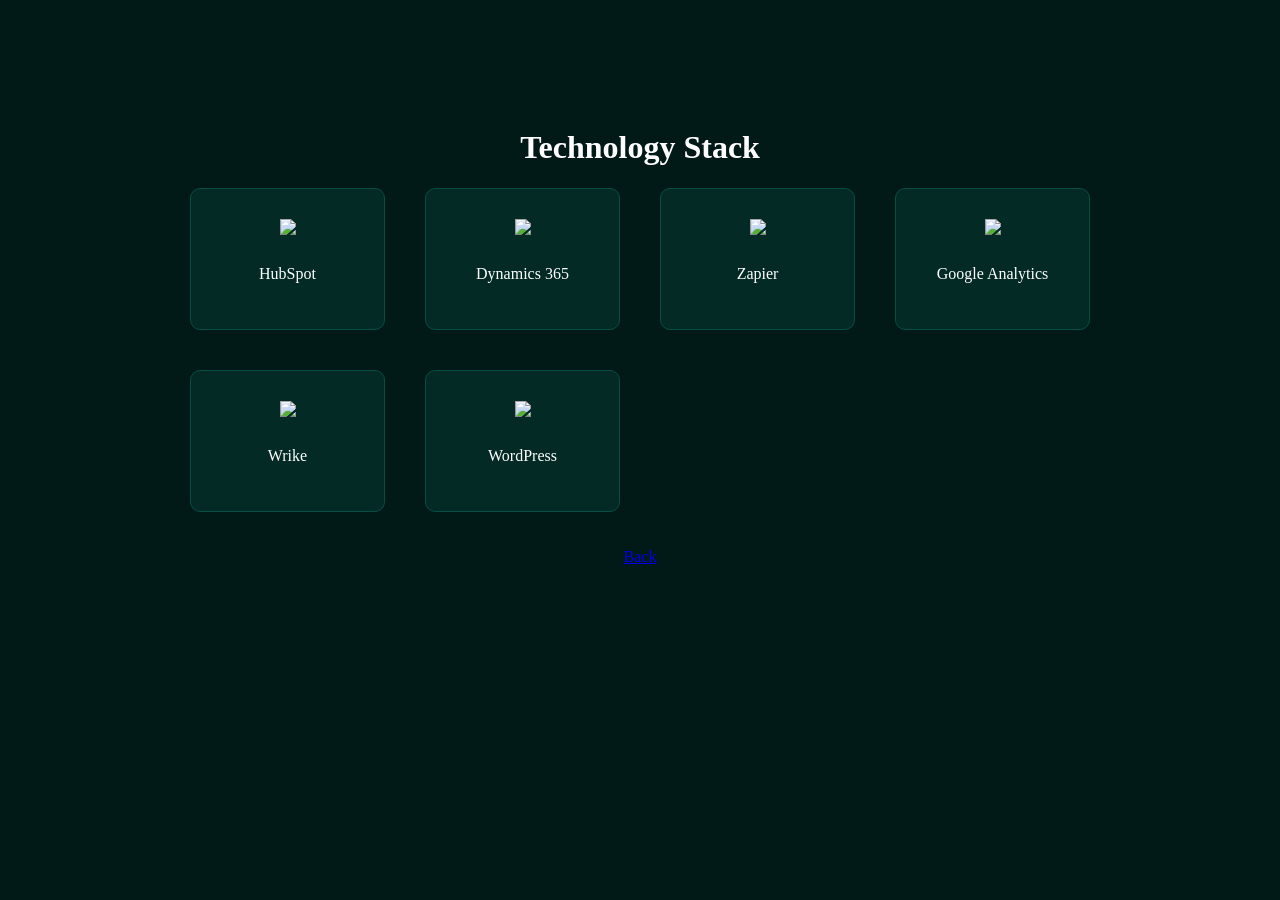
==== stack.html @ c4c8b900 "Create stack.html" ====
<!DOCTYPE html>
<html>
<head>

<title>Tech Stack | Hashaam Tanveer</title>

<style>

body{
font-family:Inter;
background:#011a17;
color:white;
text-align:center;
padding:100px 20px;
}

.grid{
display:grid;
grid-template-columns:repeat(auto-fit,minmax(180px,1fr));
gap:40px;
max-width:900px;
margin:auto;
}

.stack{
background:#042a26;
padding:30px;
border-radius:10px;
border:1px solid #064d44;
transition:.3s;
}

.stack:hover{
transform:scale(1.05);
border-color:#00ffcc;
}

.stack img{
width:60px;
margin-bottom:10px;
}

</style>

</head>

<body>

<h1>Technology Stack</h1>

<div class="grid">

<div class="stack">
<img src="https://cdn.worldvectorlogo.com/logos/hubspot.svg">
<p>HubSpot</p>
</div>

<div class="stack">
<img src="https://cdn.worldvectorlogo.com/logos/microsoft-dynamics-365.svg">
<p>Dynamics 365</p>
</div>

<div class="stack">
<img src="https://cdn.worldvectorlogo.com/logos/zapier.svg">
<p>Zapier</p>
</div>

<div class="stack">
<img src="https://cdn.worldvectorlogo.com/logos/google-analytics-4.svg">
<p>Google Analytics</p>
</div>

<div class="stack">
<img src="https://cdn.worldvectorlogo.com/logos/wrike.svg">
<p>Wrike</p>
</div>

<div class="stack">
<img src="https://cdn.worldvectorlogo.com/logos/wordpress-icon-1.svg">
<p>WordPress</p>
</div>

</div>

<br><br>

<a href="index.html">Back</a>

</body>
</html>
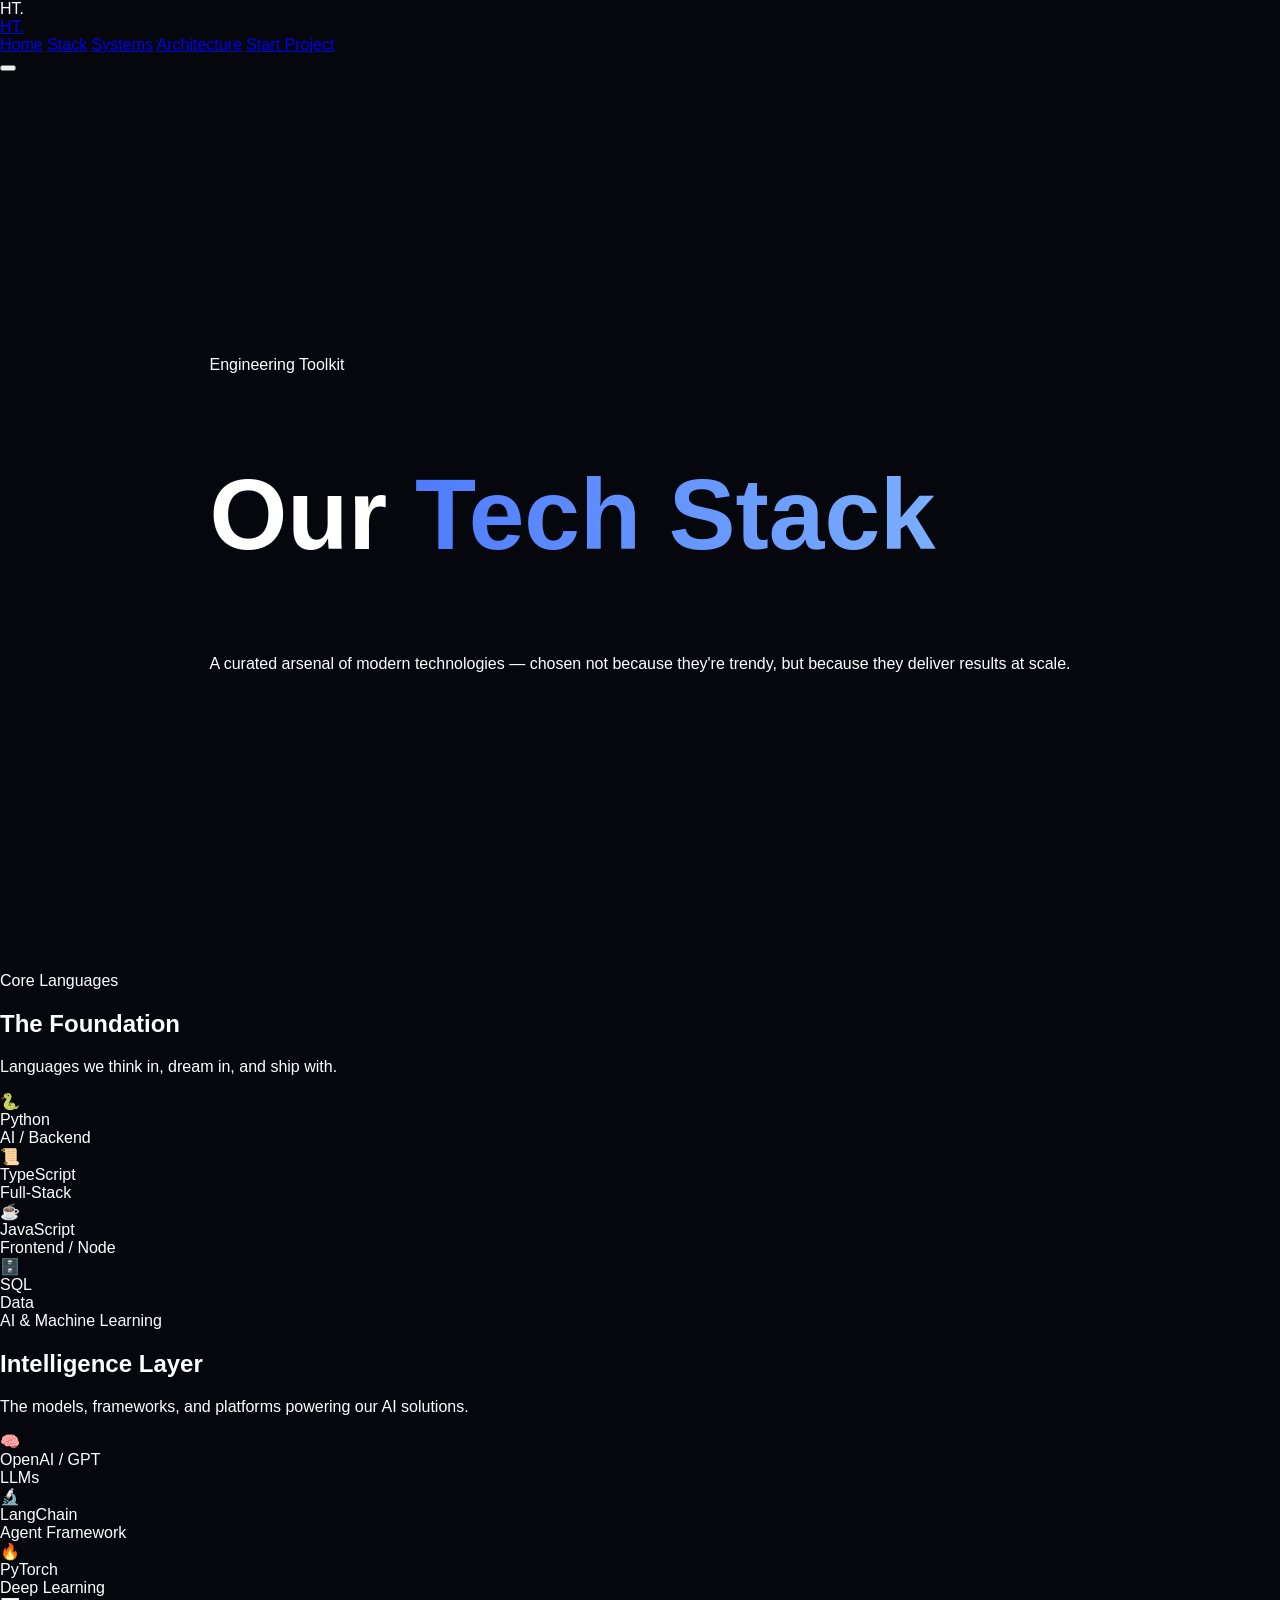
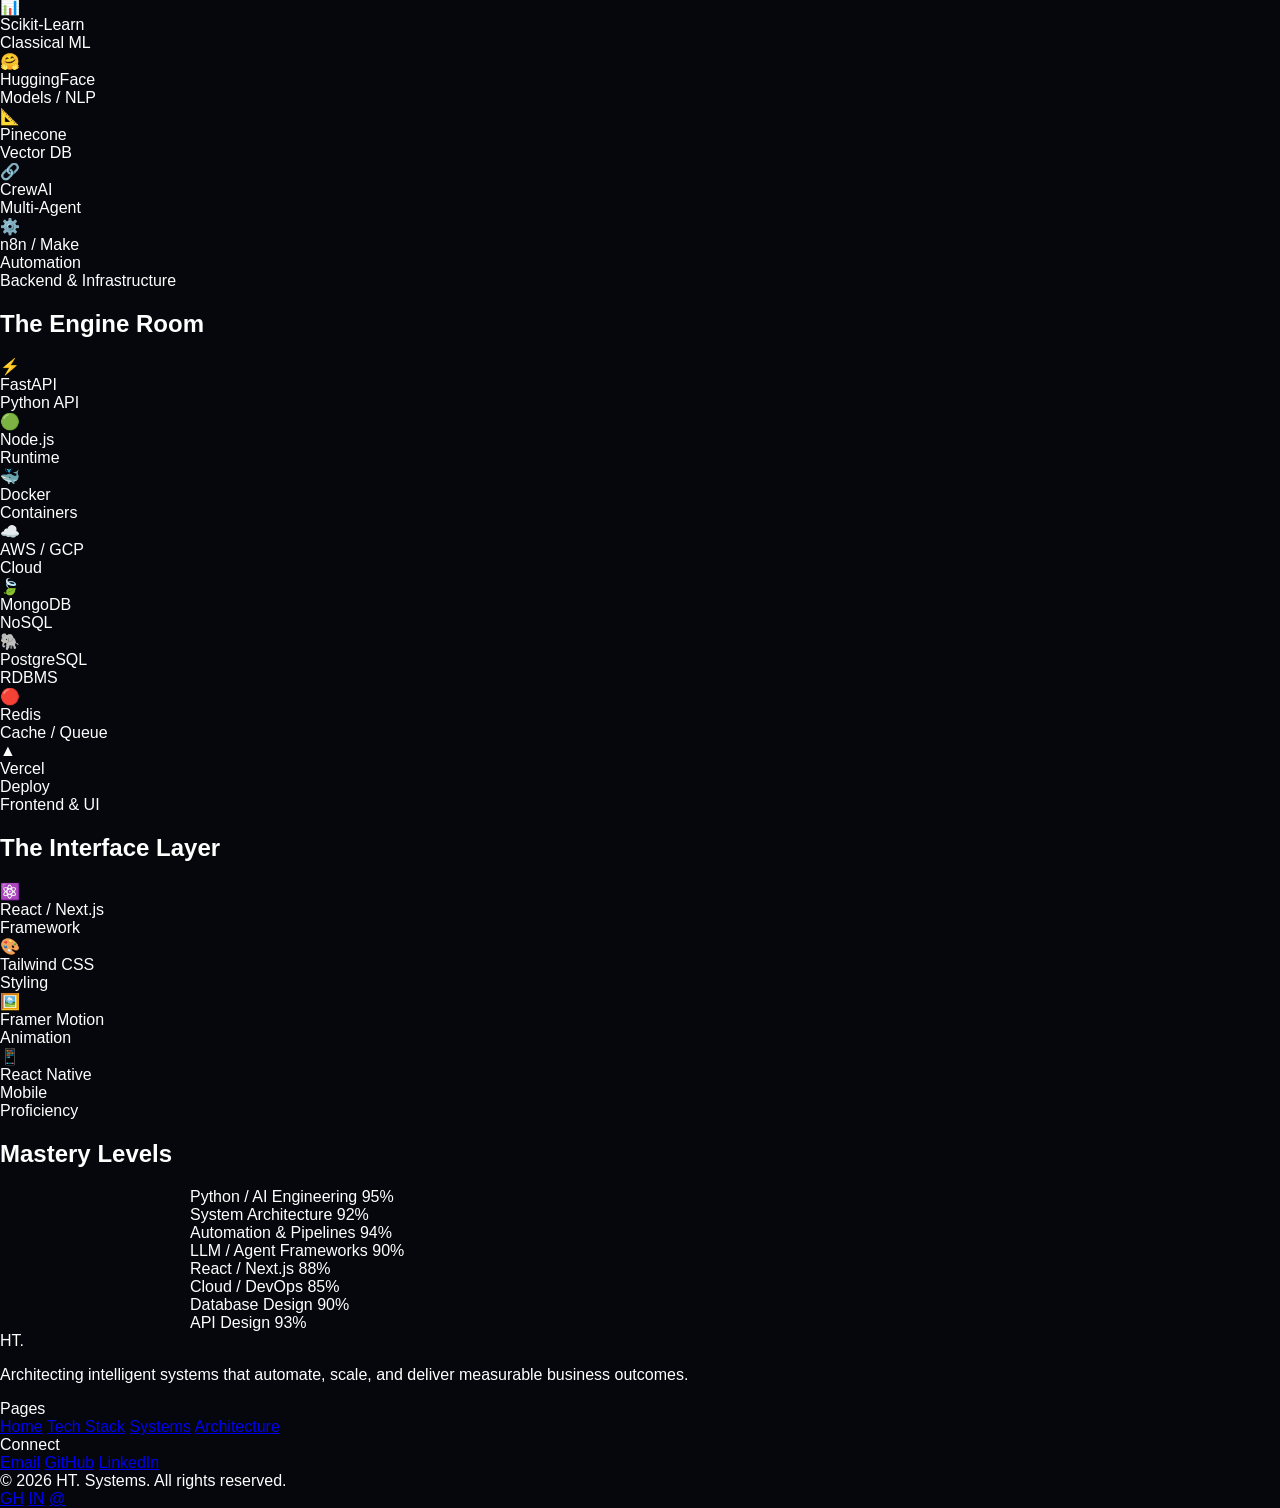
==== commit 60f4fc74: "Update stack.html" ====
--- a/stack.html
+++ b/stack.html
@@ -1,90 +1,344 @@
 <!DOCTYPE html>
-<html>
+<html lang="en">
 <head>
-
-<title>Tech Stack | Hashaam Tanveer</title>
-
-<style>
-
-body{
-font-family:Inter;
-background:#011a17;
-color:white;
-text-align:center;
-padding:100px 20px;
-}
-
-.grid{
-display:grid;
-grid-template-columns:repeat(auto-fit,minmax(180px,1fr));
-gap:40px;
-max-width:900px;
-margin:auto;
-}
-
-.stack{
-background:#042a26;
-padding:30px;
-border-radius:10px;
-border:1px solid #064d44;
-transition:.3s;
-}
-
-.stack:hover{
-transform:scale(1.05);
-border-color:#00ffcc;
-}
-
-.stack img{
-width:60px;
-margin-bottom:10px;
-}
-
-</style>
-
+  <meta charset="UTF-8">
+  <meta name="viewport" content="width=device-width, initial-scale=1.0">
+  <meta name="description" content="HT. Systems Tech Stack — The tools, languages, and platforms we use to build intelligent systems.">
+  <title>Tech Stack — HT. Systems</title>
+  <link rel="preconnect" href="https://fonts.googleapis.com">
+  <link rel="preconnect" href="https://fonts.gstatic.com" crossorigin>
+  <link href="https://fonts.googleapis.com/css2?family=Outfit:wght@300;400;500;600;700;800;900&family=Sora:wght@300;400;500;600;700&display=swap" rel="stylesheet">
+  <link rel="stylesheet" href="style.css">
+  <link rel="icon" href="data:image/svg+xml,<svg xmlns='http://www.w3.org/2000/svg' viewBox='0 0 100 100'><text y='80' font-size='80'>⚡</text></svg>">
 </head>
-
 <body>
-
-<h1>Technology Stack</h1>
-
-<div class="grid">
-
-<div class="stack">
-<img src="https://cdn.worldvectorlogo.com/logos/hubspot.svg">
-<p>HubSpot</p>
-</div>
-
-<div class="stack">
-<img src="https://cdn.worldvectorlogo.com/logos/microsoft-dynamics-365.svg">
-<p>Dynamics 365</p>
-</div>
-
-<div class="stack">
-<img src="https://cdn.worldvectorlogo.com/logos/zapier.svg">
-<p>Zapier</p>
-</div>
-
-<div class="stack">
-<img src="https://cdn.worldvectorlogo.com/logos/google-analytics-4.svg">
-<p>Google Analytics</p>
-</div>
-
-<div class="stack">
-<img src="https://cdn.worldvectorlogo.com/logos/wrike.svg">
-<p>Wrike</p>
-</div>
-
-<div class="stack">
-<img src="https://cdn.worldvectorlogo.com/logos/wordpress-icon-1.svg">
-<p>WordPress</p>
-</div>
-
-</div>
-
-<br><br>
-
-<a href="index.html">Back</a>
-
+  <div class="noise" aria-hidden="true"></div>
+  <div id="scroll-progress" aria-hidden="true"></div>
+
+  <div class="loader-overlay" role="status" aria-label="Loading">
+    <div class="loader-logo">HT.</div>
+    <div class="loader-bar"><div class="loader-bar-inner"></div></div>
+  </div>
+
+  <!-- Nav -->
+  <nav class="nav" role="navigation" aria-label="Main navigation">
+    <div class="nav__inner">
+      <a href="index.html" class="nav__logo">HT.</a>
+      <div class="nav__links">
+        <a href="index.html" class="nav__link">Home</a>
+        <a href="stack.html" class="nav__link">Stack</a>
+        <a href="systems.html" class="nav__link">Systems</a>
+        <a href="diagrams.html" class="nav__link">Architecture</a>
+        <a href="mailto:hashaamtanveer@outlook.com" class="nav__cta" data-magnetic>Start Project</a>
+      </div>
+      <button class="nav__burger" aria-label="Toggle menu"><span></span><span></span><span></span></button>
+    </div>
+  </nav>
+
+  <!-- ==================== HERO ==================== -->
+  <section class="hero" style="min-height: 60vh;">
+    <div class="hero__bg" aria-hidden="true">
+      <div class="hero__grid"></div>
+      <div class="hero__orb hero__orb--1" style="opacity:0.2;"></div>
+      <div class="hero__orb hero__orb--2" style="opacity:0.15;"></div>
+    </div>
+    <div class="container">
+      <div class="hero__content">
+        <div class="hero__badge reveal">
+          <span class="hero__badge-dot"></span>
+          Engineering Toolkit
+        </div>
+        <h1 class="hero__title reveal" style="transition-delay:0.1s">
+          Our <span class="text-gradient">Tech Stack</span>
+        </h1>
+        <p class="hero__subtitle reveal" style="transition-delay:0.2s">
+          A curated arsenal of modern technologies — chosen not because they're trendy, but because they deliver results at scale.
+        </p>
+      </div>
+    </div>
+  </section>
+
+  <!-- ==================== LANGUAGES & CORE ==================== -->
+  <section class="section" id="languages">
+    <div class="container">
+      <div class="section__header reveal">
+        <span class="section__label">Core Languages</span>
+        <h2 class="section__title">The <span class="text-gradient">Foundation</span></h2>
+        <p class="section__desc">Languages we think in, dream in, and ship with.</p>
+      </div>
+
+      <div class="grid-4 stagger-children">
+        <div class="tech-orb" data-tilt="5">
+          <div class="tech-orb__icon">🐍</div>
+          <div class="tech-orb__name">Python</div>
+          <div class="tech-orb__category">AI / Backend</div>
+        </div>
+        <div class="tech-orb" data-tilt="5">
+          <div class="tech-orb__icon">📜</div>
+          <div class="tech-orb__name">TypeScript</div>
+          <div class="tech-orb__category">Full-Stack</div>
+        </div>
+        <div class="tech-orb" data-tilt="5">
+          <div class="tech-orb__icon">☕</div>
+          <div class="tech-orb__name">JavaScript</div>
+          <div class="tech-orb__category">Frontend / Node</div>
+        </div>
+        <div class="tech-orb" data-tilt="5">
+          <div class="tech-orb__icon">🗄️</div>
+          <div class="tech-orb__name">SQL</div>
+          <div class="tech-orb__category">Data</div>
+        </div>
+      </div>
+    </div>
+  </section>
+
+  <!-- ==================== AI / ML ==================== -->
+  <section class="section" id="ai-ml">
+    <div class="container">
+      <div class="section__header reveal">
+        <span class="section__label">AI & Machine Learning</span>
+        <h2 class="section__title"><span class="text-gradient">Intelligence</span> Layer</h2>
+        <p class="section__desc">The models, frameworks, and platforms powering our AI solutions.</p>
+      </div>
+
+      <div class="grid-4 stagger-children">
+        <div class="tech-orb" data-tilt="5">
+          <div class="tech-orb__icon">🧠</div>
+          <div class="tech-orb__name">OpenAI / GPT</div>
+          <div class="tech-orb__category">LLMs</div>
+        </div>
+        <div class="tech-orb" data-tilt="5">
+          <div class="tech-orb__icon">🔬</div>
+          <div class="tech-orb__name">LangChain</div>
+          <div class="tech-orb__category">Agent Framework</div>
+        </div>
+        <div class="tech-orb" data-tilt="5">
+          <div class="tech-orb__icon">🔥</div>
+          <div class="tech-orb__name">PyTorch</div>
+          <div class="tech-orb__category">Deep Learning</div>
+        </div>
+        <div class="tech-orb" data-tilt="5">
+          <div class="tech-orb__icon">📊</div>
+          <div class="tech-orb__name">Scikit-Learn</div>
+          <div class="tech-orb__category">Classical ML</div>
+        </div>
+        <div class="tech-orb" data-tilt="5">
+          <div class="tech-orb__icon">🤗</div>
+          <div class="tech-orb__name">HuggingFace</div>
+          <div class="tech-orb__category">Models / NLP</div>
+        </div>
+        <div class="tech-orb" data-tilt="5">
+          <div class="tech-orb__icon">📐</div>
+          <div class="tech-orb__name">Pinecone</div>
+          <div class="tech-orb__category">Vector DB</div>
+        </div>
+        <div class="tech-orb" data-tilt="5">
+          <div class="tech-orb__icon">🔗</div>
+          <div class="tech-orb__name">CrewAI</div>
+          <div class="tech-orb__category">Multi-Agent</div>
+        </div>
+        <div class="tech-orb" data-tilt="5">
+          <div class="tech-orb__icon">⚙️</div>
+          <div class="tech-orb__name">n8n / Make</div>
+          <div class="tech-orb__category">Automation</div>
+        </div>
+      </div>
+    </div>
+  </section>
+
+  <!-- ==================== BACKEND / INFRA ==================== -->
+  <section class="section" id="backend">
+    <div class="container">
+      <div class="section__header reveal">
+        <span class="section__label">Backend & Infrastructure</span>
+        <h2 class="section__title">The <span class="text-gradient">Engine</span> Room</h2>
+      </div>
+
+      <div class="grid-4 stagger-children">
+        <div class="tech-orb" data-tilt="5">
+          <div class="tech-orb__icon">⚡</div>
+          <div class="tech-orb__name">FastAPI</div>
+          <div class="tech-orb__category">Python API</div>
+        </div>
+        <div class="tech-orb" data-tilt="5">
+          <div class="tech-orb__icon">🟢</div>
+          <div class="tech-orb__name">Node.js</div>
+          <div class="tech-orb__category">Runtime</div>
+        </div>
+        <div class="tech-orb" data-tilt="5">
+          <div class="tech-orb__icon">🐳</div>
+          <div class="tech-orb__name">Docker</div>
+          <div class="tech-orb__category">Containers</div>
+        </div>
+        <div class="tech-orb" data-tilt="5">
+          <div class="tech-orb__icon">☁️</div>
+          <div class="tech-orb__name">AWS / GCP</div>
+          <div class="tech-orb__category">Cloud</div>
+        </div>
+        <div class="tech-orb" data-tilt="5">
+          <div class="tech-orb__icon">🍃</div>
+          <div class="tech-orb__name">MongoDB</div>
+          <div class="tech-orb__category">NoSQL</div>
+        </div>
+        <div class="tech-orb" data-tilt="5">
+          <div class="tech-orb__icon">🐘</div>
+          <div class="tech-orb__name">PostgreSQL</div>
+          <div class="tech-orb__category">RDBMS</div>
+        </div>
+        <div class="tech-orb" data-tilt="5">
+          <div class="tech-orb__icon">🔴</div>
+          <div class="tech-orb__name">Redis</div>
+          <div class="tech-orb__category">Cache / Queue</div>
+        </div>
+        <div class="tech-orb" data-tilt="5">
+          <div class="tech-orb__icon">▲</div>
+          <div class="tech-orb__name">Vercel</div>
+          <div class="tech-orb__category">Deploy</div>
+        </div>
+      </div>
+    </div>
+  </section>
+
+  <!-- ==================== FRONTEND ==================== -->
+  <section class="section" id="frontend">
+    <div class="container">
+      <div class="section__header reveal">
+        <span class="section__label">Frontend & UI</span>
+        <h2 class="section__title">The <span class="text-gradient">Interface</span> Layer</h2>
+      </div>
+
+      <div class="grid-4 stagger-children">
+        <div class="tech-orb" data-tilt="5">
+          <div class="tech-orb__icon">⚛️</div>
+          <div class="tech-orb__name">React / Next.js</div>
+          <div class="tech-orb__category">Framework</div>
+        </div>
+        <div class="tech-orb" data-tilt="5">
+          <div class="tech-orb__icon">🎨</div>
+          <div class="tech-orb__name">Tailwind CSS</div>
+          <div class="tech-orb__category">Styling</div>
+        </div>
+        <div class="tech-orb" data-tilt="5">
+          <div class="tech-orb__icon">🖼️</div>
+          <div class="tech-orb__name">Framer Motion</div>
+          <div class="tech-orb__category">Animation</div>
+        </div>
+        <div class="tech-orb" data-tilt="5">
+          <div class="tech-orb__icon">📱</div>
+          <div class="tech-orb__name">React Native</div>
+          <div class="tech-orb__category">Mobile</div>
+        </div>
+      </div>
+    </div>
+  </section>
+
+  <!-- ==================== PROFICIENCY ==================== -->
+  <section class="section" id="proficiency">
+    <div class="container">
+      <div class="section__header reveal">
+        <span class="section__label">Proficiency</span>
+        <h2 class="section__title"><span class="text-gradient">Mastery</span> Levels</h2>
+      </div>
+
+      <div class="grid-2 reveal" style="gap:48px; max-width:900px; margin:0 auto;">
+        <div>
+          <div class="skill-bar">
+            <div class="skill-bar__header">
+              <span class="skill-bar__name">Python / AI Engineering</span>
+              <span class="skill-bar__pct">95%</span>
+            </div>
+            <div class="skill-bar__track"><div class="skill-bar__fill" data-width="95%"></div></div>
+          </div>
+          <div class="skill-bar">
+            <div class="skill-bar__header">
+              <span class="skill-bar__name">System Architecture</span>
+              <span class="skill-bar__pct">92%</span>
+            </div>
+            <div class="skill-bar__track"><div class="skill-bar__fill" data-width="92%"></div></div>
+          </div>
+          <div class="skill-bar">
+            <div class="skill-bar__header">
+              <span class="skill-bar__name">Automation & Pipelines</span>
+              <span class="skill-bar__pct">94%</span>
+            </div>
+            <div class="skill-bar__track"><div class="skill-bar__fill" data-width="94%"></div></div>
+          </div>
+          <div class="skill-bar">
+            <div class="skill-bar__header">
+              <span class="skill-bar__name">LLM / Agent Frameworks</span>
+              <span class="skill-bar__pct">90%</span>
+            </div>
+            <div class="skill-bar__track"><div class="skill-bar__fill" data-width="90%"></div></div>
+          </div>
+        </div>
+
+        <div>
+          <div class="skill-bar">
+            <div class="skill-bar__header">
+              <span class="skill-bar__name">React / Next.js</span>
+              <span class="skill-bar__pct">88%</span>
+            </div>
+            <div class="skill-bar__track"><div class="skill-bar__fill" data-width="88%"></div></div>
+          </div>
+          <div class="skill-bar">
+            <div class="skill-bar__header">
+              <span class="skill-bar__name">Cloud / DevOps</span>
+              <span class="skill-bar__pct">85%</span>
+            </div>
+            <div class="skill-bar__track"><div class="skill-bar__fill" data-width="85%"></div></div>
+          </div>
+          <div class="skill-bar">
+            <div class="skill-bar__header">
+              <span class="skill-bar__name">Database Design</span>
+              <span class="skill-bar__pct">90%</span>
+            </div>
+            <div class="skill-bar__track"><div class="skill-bar__fill" data-width="90%"></div></div>
+          </div>
+          <div class="skill-bar">
+            <div class="skill-bar__header">
+              <span class="skill-bar__name">API Design</span>
+              <span class="skill-bar__pct">93%</span>
+            </div>
+            <div class="skill-bar__track"><div class="skill-bar__fill" data-width="93%"></div></div>
+          </div>
+        </div>
+      </div>
+    </div>
+  </section>
+
+  <!-- Footer -->
+  <footer class="footer">
+    <div class="container">
+      <div class="footer__inner">
+        <div class="footer__brand">
+          <div class="footer__logo">HT.</div>
+          <p class="footer__tagline">Architecting intelligent systems that automate, scale, and deliver measurable business outcomes.</p>
+        </div>
+        <div>
+          <div class="footer__col-title">Pages</div>
+          <a href="index.html" class="footer__link">Home</a>
+          <a href="stack.html" class="footer__link">Tech Stack</a>
+          <a href="systems.html" class="footer__link">Systems</a>
+          <a href="diagrams.html" class="footer__link">Architecture</a>
+        </div>
+        <div>
+          <div class="footer__col-title">Connect</div>
+          <a href="mailto:hashaamtanveer@outlook.com" class="footer__link">Email</a>
+          <a href="https://github.com/hashaamtak" class="footer__link" target="_blank" rel="noopener">GitHub</a>
+          <a href="https://linkedin.com/in/hashaamtanveer" class="footer__link" target="_blank" rel="noopener">LinkedIn</a>
+        </div>
+      </div>
+      <div class="footer__bottom">
+        <span>© 2026 HT. Systems. All rights reserved.</span>
+        <div class="footer__socials">
+          <a href="https://github.com/hashaamtak" class="footer__social" target="_blank" rel="noopener" aria-label="GitHub">GH</a>
+          <a href="https://linkedin.com/in/hashaamtanveer" class="footer__social" target="_blank" rel="noopener" aria-label="LinkedIn">IN</a>
+          <a href="mailto:hashaamtanveer@outlook.com" class="footer__social" aria-label="Email">@</a>
+        </div>
+      </div>
+    </div>
+  </footer>
+
+  <script src="script.js"></script>
 </body>
 </html>
--- a/style.css
+++ b/style.css
@@ -0,0 +1,121 @@
+body {
+  margin:0;
+  background:#05070d;
+  color:white;
+  font-family:sans-serif;
+  overflow-x:hidden;
+}
+
+/* THREE BG */
+#bg {
+  position:fixed;
+  z-index:-1;
+}
+
+/* NOISE */
+.noise {
+  position:fixed;
+  width:100%;
+  height:100%;
+  background:url('https://grainy-gradients.vercel.app/noise.svg');
+  opacity:0.04;
+}
+
+/* CURSOR */
+.cursor {
+  width:20px;
+  height:20px;
+  border:1px solid white;
+  border-radius:50%;
+  position:fixed;
+  pointer-events:none;
+  z-index:9999;
+}
+
+/* NAV */
+.navbar {
+  position:fixed;
+  padding:20px;
+}
+
+/* HERO */
+.hero {
+  height:100vh;
+  display:flex;
+  flex-direction:column;
+  justify-content:center;
+  align-items:center;
+}
+
+.hero h1 {
+  font-size:100px;
+}
+
+.hero span {
+  background:linear-gradient(90deg,#4f7cff,#7aaeff);
+  -webkit-background-clip:text;
+  -webkit-text-fill-color:transparent;
+}
+
+/* STORY */
+.story {
+  padding:100px;
+  text-align:center;
+}
+
+/* GRID */
+.grid {
+  display:flex;
+  gap:20px;
+  padding:100px;
+}
+
+.card {
+  flex:1;
+  padding:60px;
+  background:rgba(255,255,255,0.05);
+  border-radius:20px;
+  transition:0.4s;
+}
+
+.card:hover {
+  transform:scale(1.05);
+  box-shadow:0 0 80px #4f7cff55;
+}
+
+/* BUTTON */
+.cta {
+  padding:15px 40px;
+  background:#4f7cff;
+  border:none;
+  border-radius:30px;
+  margin-top:20px;
+}
+
+/* AI CHAT */
+.ai-chat {
+  position:fixed;
+  bottom:20px;
+  right:20px;
+  width:250px;
+  background:#111;
+  border-radius:10px;
+  overflow:hidden;
+}
+
+.chat-header {
+  background:#4f7cff;
+  padding:10px;
+}
+
+.chat-body {
+  height:150px;
+  overflow:auto;
+  padding:10px;
+}
+
+#chatInput {
+  width:100%;
+  padding:10px;
+  border:none;
+}
